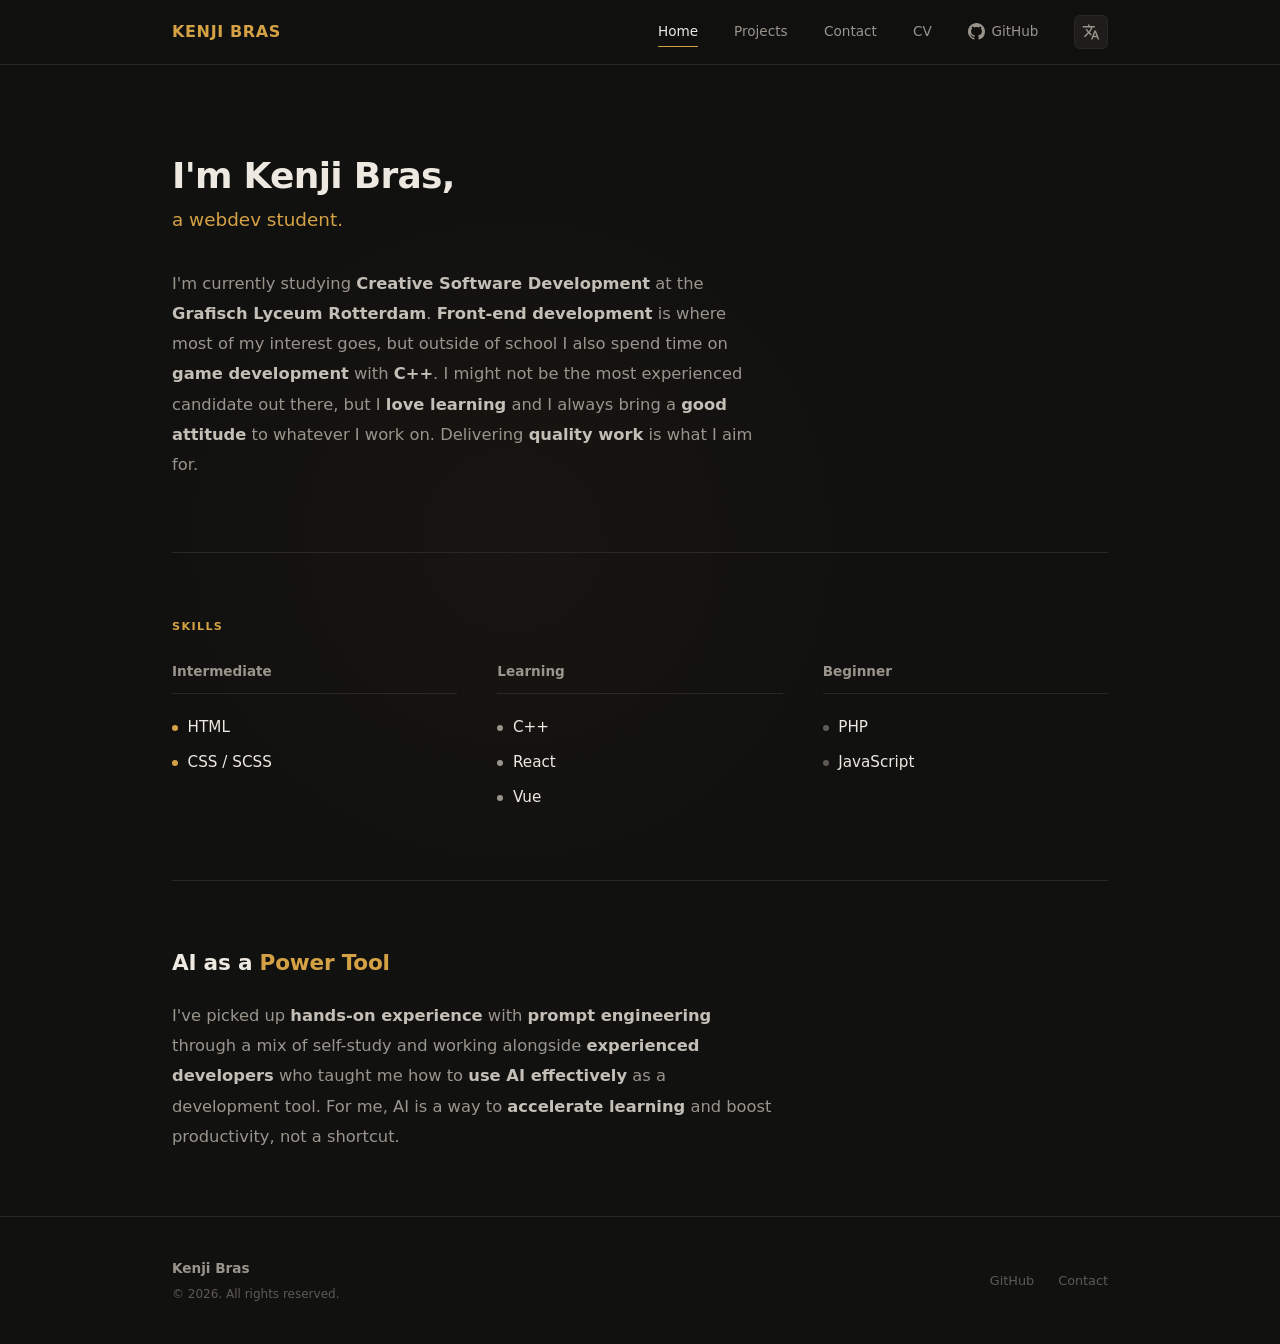
==== index.html @ 05b61f3d "Website af :D" ====
<!DOCTYPE html>
<html lang="en">
<head>
    <meta charset="UTF-8">
    <meta name="viewport" content="width=device-width, initial-scale=1.0">
    <title data-lang-en="Kenji Bras - Web Developer" data-lang-nl="Kenji Bras - Webontwikkelaar">Kenji Bras - Web Developer</title>
    <meta name="description" content="Portfolio of Kenji Bras, a Creative Software Development student at Grafisch Lyceum Rotterdam specialising in front-end development.">
    <style>.github-link svg{width:17px;height:17px;fill:currentColor}.lang-btn svg{width:18px;height:18px}.copy-btn svg,.cv-download svg{width:14px;height:14px;fill:currentColor}</style>
    <script>if(!sessionStorage.getItem('intro')&&!(window.matchMedia&&window.matchMedia('(prefers-reduced-motion:reduce)').matches))document.documentElement.classList.add('intro')</script>
    <link rel="stylesheet" href="css/styles.css">
</head>
<body>
    <header>
        <div class="header-inner">
            <a href="index.html" class="logo">KENJI BRAS</a>
            <nav>
                <a href="index.html" class="active" data-lang-en="Home" data-lang-nl="Home">Home</a>
                <a href="projects.html" data-lang-en="Projects" data-lang-nl="Projecten">Projects</a>
                <a href="contact.html" data-lang-en="Contact" data-lang-nl="Contact">Contact</a>
                <a href="assets/cv.pdf" class="cv-link">CV</a>
                <a href="https://github.com/Aflyingdino" target="_blank" rel="noopener" class="github-link" aria-label="GitHub">
                    <svg viewBox="0 0 16 16" aria-hidden="true"><path d="M8 0C3.58 0 0 3.58 0 8c0 3.54 2.29 6.53 5.47 7.59.4.07.55-.17.55-.38 0-.19-.01-.82-.01-1.49-2.01.37-2.53-.49-2.69-.94-.09-.23-.48-.94-.82-1.13-.28-.15-.68-.52-.01-.53.63-.01 1.08.58 1.23.82.72 1.21 1.87.87 2.33.66.07-.52.28-.87.51-1.07-1.78-.2-3.64-.89-3.64-3.95 0-.87.31-1.59.82-2.15-.08-.2-.36-1.02.08-2.12 0 0 .67-.21 2.2.82.64-.18 1.32-.27 2-.27.68 0 1.36.09 2 .27 1.53-1.04 2.2-.82 2.2-.82.44 1.1.16 1.92.08 2.12.51.56.82 1.27.82 2.15 0 3.07-1.87 3.75-3.65 3.95.29.25.54.73.54 1.48 0 1.07-.01 1.93-.01 2.2 0 .21.15.46.55.38A8.013 8.013 0 0016 8c0-4.42-3.58-8-8-8z"/></svg>
                    <span>GitHub</span>
                </a>
                <div class="lang-toggle">
                    <button class="lang-btn" aria-label="Change language">
                        <svg viewBox="0 0 24 24" aria-hidden="true"><path d="M12.87 15.07l-2.54-2.51.03-.03A17.52 17.52 0 0014.07 6H17V4h-7V2H8v2H1v2h11.17C11.5 7.92 10.44 9.75 9 11.35 8.07 10.32 7.3 9.19 6.69 8h-2c.73 1.63 1.73 3.17 2.98 4.56l-5.09 5.02L4 19l5-5 3.11 3.11.76-2.04zM18.5 10h-2L12 22h2l1.12-3h4.75L21 22h2l-4.5-12zm-2.62 7l1.62-4.33L19.12 17h-3.24z"/></svg>
                    </button>
                    <div class="lang-dropdown">
                        <button class="lang-option active" data-lang="en">English</button>
                        <button class="lang-option" data-lang="nl">Nederlands</button>
                    </div>
                </div>
            </nav>
        </div>
    </header>

    <main>
        <section class="hero reveal">
            <h1 data-lang-en="I'm Kenji Bras," data-lang-nl="Ik ben Kenji Bras,">I'm Kenji Bras,</h1>
            <p class="role" data-lang-en="a webdev student." data-lang-nl="een webdev student.">a webdev student.</p>
            <p data-lang-en="I'm currently studying &lt;strong&gt;Creative Software Development&lt;/strong&gt; at the &lt;strong&gt;Grafisch Lyceum Rotterdam&lt;/strong&gt;. &lt;strong&gt;Front-end development&lt;/strong&gt; is where most of my interest goes, but outside of school I also spend time on &lt;strong&gt;game development&lt;/strong&gt; with &lt;strong&gt;C++&lt;/strong&gt;. I might not be the most experienced candidate out there, but I &lt;strong&gt;love learning&lt;/strong&gt; and I always bring a &lt;strong&gt;good attitude&lt;/strong&gt; to whatever I work on. Delivering &lt;strong&gt;quality work&lt;/strong&gt; is what I aim for." data-lang-nl="Op dit moment studeer ik &lt;strong&gt;Creative Software Development&lt;/strong&gt; aan het &lt;strong&gt;Grafisch Lyceum Rotterdam&lt;/strong&gt;. Mijn interesse gaat vooral uit naar &lt;strong&gt;front-end development&lt;/strong&gt;, maar buiten school werk ik ook aan &lt;strong&gt;game development&lt;/strong&gt; met &lt;strong&gt;C++&lt;/strong&gt;. Ik ben misschien niet de meest ervaren kandidaat, maar ik &lt;strong&gt;vind het geweldig om te leren&lt;/strong&gt; en ik breng altijd een &lt;strong&gt;goede instelling&lt;/strong&gt; mee. &lt;strong&gt;Kwaliteit leveren&lt;/strong&gt; is waar ik voor ga.">
                I'm currently studying <strong>Creative Software Development</strong> at the
                <strong>Grafisch Lyceum Rotterdam</strong>. <strong>Front-end development</strong> is
                where most of my interest goes, but outside of school I also spend time on
                <strong>game development</strong> with <strong>C++</strong>. I might not be the most
                experienced candidate out there, but I <strong>love learning</strong> and I always bring
                a <strong>good attitude</strong> to whatever I work on. Delivering
                <strong>quality work</strong> is what I aim for.
            </p>
        </section>

        <div class="divider"></div>

        <section class="skills reveal reveal-d1">
            <h2 class="section-title" data-lang-en="Skills" data-lang-nl="Vaardigheden">Skills</h2>
            <div class="skills-columns">
                <div class="skill-group">
                    <h3 data-lang-en="Intermediate" data-lang-nl="Gemiddeld">Intermediate</h3>
                    <ul>
                        <li><span class="skill-dot"></span> HTML</li>
                        <li><span class="skill-dot"></span> CSS / SCSS</li>
                    </ul>
                </div>
                <div class="skill-group">
                    <h3 data-lang-en="Learning" data-lang-nl="Aan het leren">Learning</h3>
                    <ul>
                        <li><span class="skill-dot learning"></span> C++</li>
                        <li><span class="skill-dot learning"></span> React</li>
                        <li><span class="skill-dot learning"></span> Vue</li>
                    </ul>
                </div>
                <div class="skill-group">
                    <h3 data-lang-en="Beginner" data-lang-nl="Beginner">Beginner</h3>
                    <ul>
                        <li><span class="skill-dot beginner"></span> PHP</li>
                        <li><span class="skill-dot beginner"></span> JavaScript</li>
                    </ul>
                </div>
            </div>
        </section>

        <div class="divider"></div>

        <section class="ai-section reveal reveal-d2">
            <h2 data-lang-en="AI as a &lt;span&gt;Power Tool&lt;/span&gt;" data-lang-nl="AI als &lt;span&gt;Krachtig Hulpmiddel&lt;/span&gt;">AI as a <span>Power Tool</span></h2>
            <p data-lang-en="I've picked up &lt;strong&gt;hands-on experience&lt;/strong&gt; with &lt;strong&gt;prompt engineering&lt;/strong&gt; through a mix of self-study and working alongside &lt;strong&gt;experienced developers&lt;/strong&gt; who taught me how to &lt;strong&gt;use AI effectively&lt;/strong&gt; as a development tool. For me, AI is a way to &lt;strong&gt;accelerate learning&lt;/strong&gt; and boost productivity, not a shortcut." data-lang-nl="Ik heb &lt;strong&gt;praktijkervaring&lt;/strong&gt; opgedaan met &lt;strong&gt;prompt engineering&lt;/strong&gt; door een combinatie van zelfstudie en het samenwerken met &lt;strong&gt;ervaren developers&lt;/strong&gt; die me hebben geleerd hoe je &lt;strong&gt;AI effectief kunt inzetten&lt;/strong&gt; als ontwikkeltool. Voor mij is AI een manier om &lt;strong&gt;het leren te versnellen&lt;/strong&gt; en productiever te werken, geen shortcut.">
                I've picked up <strong>hands-on experience</strong> with
                <strong>prompt engineering</strong> through a mix of self-study and working alongside
                <strong>experienced developers</strong> who taught me how to
                <strong>use AI effectively</strong> as a development tool. For me, AI is a way to
                <strong>accelerate learning</strong> and boost productivity, not a shortcut.
            </p>
        </section>
    </main>

    <div class="cv-overlay" role="dialog" aria-modal="true" aria-labelledby="cv-title">
        <div class="cv-modal">
            <div class="cv-modal-header">
                <h2 id="cv-title">Curriculum Vitae</h2>
                <div class="cv-modal-actions">
                    <a href="assets/cv.pdf" download="Kenji_Bras_CV.pdf" class="cv-download">
                        <svg viewBox="0 0 24 24" aria-hidden="true"><path d="M19 9h-4V3H9v6H5l7 7 7-7zM5 18v2h14v-2H5z"/></svg>
                        <span data-lang-en="Download" data-lang-nl="Downloaden">Download</span>
                    </a>
                    <button class="cv-close" data-lang-en="Close" data-lang-nl="Sluiten">Close</button>
                </div>
            </div>
            <div class="cv-modal-body">
                <iframe data-src="assets/cv.pdf" title="CV Preview"></iframe>
            </div>
        </div>
    </div>

    <footer>
        <div class="footer-inner">
            <div class="footer-left">
                <span class="name">Kenji Bras</span>
                <span class="copy">&copy; 2026. All rights reserved.</span>
            </div>
            <div class="footer-links">
                <a href="https://github.com/Aflyingdino" target="_blank" rel="noopener">GitHub</a>
                <a href="contact.html">Contact</a>
            </div>
        </div>
    </footer>

    <script>
        (function () {
            var lang = localStorage.getItem('lang');
            if (lang === 'nl') {
                document.querySelectorAll('[data-lang-' + lang + ']').forEach(function (el) {
                    el.innerHTML = el.getAttribute('data-lang-' + lang);
                });
                var t = document.querySelector('title[data-lang-' + lang + ']');
                if (t) document.title = t.getAttribute('data-lang-' + lang);
                document.querySelectorAll('.lang-option').forEach(function (o) { o.classList.remove('active'); });
                var active = document.querySelector('.lang-option[data-lang="' + lang + '"]');
                if (active) active.classList.add('active');
                document.documentElement.lang = lang;
            }
        })();
    </script>
    <script src="js/main.js"></script>
</body>
</html>
---- css/styles.css ----
*, *::before, *::after {
    margin: 0;
    padding: 0;
    box-sizing: border-box;
}

:root {
    --bg-primary: #111110;
    --bg-secondary: #1a1917;
    --bg-card: #1e1d1b;
    --text-primary: #ede9e1;
    --text-secondary: #9a958c;
    --text-muted: #5e5a53;
    --text-bold: #c4bfb6;
    --accent: #d4a245;
    --accent-subtle: rgba(212, 162, 69, 0.08);
    --border: #2a2823;
    --font-sans: 'Segoe UI', system-ui, -apple-system, sans-serif;
}

html {
    scroll-behavior: smooth;
}

body {
    font-family: var(--font-sans);
    background-color: var(--bg-primary);
    color: var(--text-primary);
    line-height: 1.7;
    -webkit-font-smoothing: antialiased;
    min-height: 100vh;
    display: flex;
    flex-direction: column;
    isolation: isolate;
}

body::before {
    content: '';
    position: fixed;
    inset: 0;
    z-index: -1;
    pointer-events: none;
    background:
        radial-gradient(ellipse 600px 600px at 20% 30%, rgba(212, 162, 69, 0.03) 0%, transparent 70%),
        radial-gradient(ellipse 500px 500px at 75% 60%, rgba(212, 162, 69, 0.025) 0%, transparent 70%),
        radial-gradient(ellipse 400px 400px at 50% 80%, rgba(212, 162, 69, 0.02) 0%, transparent 70%);
    background-size: 200% 200%, 200% 200%, 200% 200%;
    animation: bgRipple 25s ease-in-out infinite;
}

@keyframes bgRipple {
    0%   { background-position: 30% 20%,  70% 60%,  50% 80%; }
    25%  { background-position: 50% 40%,  30% 40%,  70% 50%; }
    50%  { background-position: 70% 60%,  60% 20%,  30% 30%; }
    75%  { background-position: 40% 30%,  80% 70%,  60% 70%; }
    100% { background-position: 30% 20%,  70% 60%,  50% 80%; }
}

a {
    color: inherit;
    text-decoration: none;
}

img {
    display: block;
    max-width: 100%;
}

ul {
    list-style: none;
}

header {
    position: sticky;
    top: 0;
    z-index: 100;
    background-color: rgba(17, 17, 16, 0.9);
    -webkit-backdrop-filter: blur(12px);
    backdrop-filter: blur(12px);
    border-bottom: 1px solid var(--border);
}

.header-inner {
    max-width: 1000px;
    margin: 0 auto;
    padding: 0 2rem;
    display: flex;
    align-items: center;
    justify-content: space-between;
    height: 64px;
}

.logo {
    font-size: 1rem;
    font-weight: 600;
    color: var(--accent);
    letter-spacing: 0.04em;
    transition: color 0.2s;
}

.logo:hover {
    color: var(--text-primary);
}

nav {
    display: flex;
    align-items: center;
    gap: 2.25rem;
}

nav a {
    color: var(--text-secondary);
    font-size: 0.85rem;
    font-weight: 500;
    position: relative;
    transition: color 0.2s;
}

nav a:hover {
    color: var(--text-primary);
}

nav a.active {
    color: var(--text-primary);
}

nav a.active::after {
    content: '';
    position: absolute;
    bottom: -4px;
    left: 0;
    right: 0;
    height: 1.5px;
    background: var(--accent);
    border-radius: 1px;
}

.github-link {
    display: flex;
    align-items: center;
    gap: 0.4rem;
}

.github-link svg {
    width: 17px;
    height: 17px;
    fill: currentColor;
}

.lang-toggle {
    position: relative;
}

.lang-btn {
    display: flex;
    align-items: center;
    justify-content: center;
    width: 34px;
    height: 34px;
    background: var(--bg-card);
    border: 1px solid var(--border);
    border-radius: 6px;
    cursor: pointer;
    transition: border-color 0.2s;
    padding: 0;
}

.lang-btn:hover {
    border-color: var(--accent);
}

.lang-btn svg {
    width: 18px;
    height: 18px;
    fill: var(--text-secondary);
    transition: fill 0.2s;
}

.lang-btn:hover svg {
    fill: var(--text-primary);
}

.lang-dropdown {
    position: absolute;
    top: calc(100% + 8px);
    right: 0;
    min-width: 140px;
    background: var(--bg-card);
    border: 1px solid var(--border);
    border-radius: 8px;
    padding: 0.35rem 0;
    opacity: 0;
    visibility: hidden;
    transform: translateY(-4px);
    transition: opacity 0.15s, transform 0.15s, visibility 0.15s;
    z-index: 200;
}

.lang-toggle.open .lang-dropdown {
    opacity: 1;
    visibility: visible;
    transform: translateY(0);
}

.lang-option {
    display: block;
    width: 100%;
    padding: 0.5rem 1rem;
    background: none;
    border: none;
    color: var(--text-secondary);
    font-family: var(--font-sans);
    font-size: 0.85rem;
    text-align: left;
    cursor: pointer;
    transition: color 0.15s, background-color 0.15s;
}

.lang-option:hover {
    color: var(--text-primary);
    background: var(--accent-subtle);
}

.lang-option.active {
    color: var(--accent);
}

main {
    max-width: 1000px;
    margin: 0 auto;
    padding: 0 2rem;
    width: 100%;
    flex: 1;
}

.divider {
    height: 1px;
    background: var(--border);
}

.section-title {
    font-size: 0.7rem;
    text-transform: uppercase;
    letter-spacing: 0.12em;
    color: var(--accent);
    font-weight: 600;
    margin-bottom: 1.5rem;
}

.hero {
    padding: 5.5rem 0 4.5rem;
}

.hero h1 {
    font-size: 2.25rem;
    font-weight: 700;
    letter-spacing: -0.02em;
    line-height: 1.25;
    margin-bottom: 0.3rem;
}

.hero .role {
    font-size: 1.15rem;
    color: var(--accent);
    font-weight: 400;
    margin-bottom: 2rem;
}

.hero p {
    font-size: 1.02rem;
    color: var(--text-secondary);
    max-width: 600px;
    line-height: 1.85;
}

.hero p strong,
.ai-section p strong {
    color: var(--text-bold);
    font-weight: 600;
}

.skills {
    padding: 4rem 0;
}

.skills-columns {
    display: grid;
    grid-template-columns: repeat(3, 1fr);
    gap: 2.5rem;
}

.skill-group h3 {
    font-size: 0.85rem;
    font-weight: 600;
    color: var(--text-secondary);
    margin-bottom: 1rem;
    padding-bottom: 0.6rem;
    border-bottom: 1px solid var(--border);
}

.skill-group li {
    font-size: 0.95rem;
    color: var(--text-primary);
    display: flex;
    align-items: center;
    gap: 0.6rem;
    padding: 0.3rem 0;
}

.skill-dot {
    width: 6px;
    height: 6px;
    border-radius: 50%;
    background: var(--accent);
    flex-shrink: 0;
}

.skill-dot.learning {
    background: var(--text-secondary);
}

.skill-dot.beginner {
    background: var(--text-muted);
}

.ai-section {
    padding: 4rem 0;
}

.ai-section h2 {
    font-size: 1.35rem;
    font-weight: 600;
    letter-spacing: -0.01em;
    margin-bottom: 1.2rem;
}

.ai-section h2 span {
    color: var(--accent);
}

.ai-section p {
    font-size: 1.02rem;
    color: var(--text-secondary);
    max-width: 600px;
    line-height: 1.85;
}

.page-section {
    padding: 5rem 0 4rem;
}

.page-section h1 {
    font-size: 2rem;
    font-weight: 700;
    letter-spacing: -0.02em;
    margin-bottom: 2rem;
}

.page-section p {
    font-size: 1.02rem;
    color: var(--text-secondary);
    line-height: 1.85;
    max-width: 600px;
}

.section-intro {
    margin-bottom: 0.5rem;
}

.page-section p + p {
    margin-top: 1rem;
}

.placeholder-message {
    padding: 5rem 0;
    text-align: center;
}

.placeholder-message p {
    font-size: 1.1rem;
    color: var(--text-muted);
    max-width: none;
}

.contact-list {
    display: flex;
    flex-direction: column;
    gap: 1.25rem;
    margin-top: 2.5rem;
    max-width: 480px;
}

.contact-item {
    display: flex;
    align-items: center;
    gap: 1rem;
    padding: 1.15rem 1.35rem;
    background: var(--bg-card);
    border: 1px solid var(--border);
    border-radius: 8px;
}

.contact-item .contact-label {
    display: block;
    font-size: 0.72rem;
    text-transform: uppercase;
    letter-spacing: 0.08em;
    color: var(--text-muted);
    margin-bottom: 0.15rem;
}

.contact-item .contact-value {
    display: block;
    font-size: 0.95rem;
    color: var(--text-primary);
}

.contact-value-link {
    color: var(--text-primary);
    transition: color 0.2s;
}

.contact-value-link:hover {
    color: var(--accent);
}

.contact-info {
    flex: 1;
    min-width: 0;
    display: flex;
    flex-direction: column;
}

.copy-btn {
    margin-left: auto;
    flex-shrink: 0;
    background: none;
    border: 1px solid var(--border);
    border-radius: 5px;
    padding: 0.35rem 0.55rem;
    cursor: pointer;
    display: flex;
    align-items: center;
    transition: border-color 0.2s, color 0.2s;
    color: var(--text-muted);
}

.copy-btn:hover {
    border-color: var(--accent);
    color: var(--accent);
}

.copy-btn svg {
    width: 14px;
    height: 14px;
    fill: currentColor;
}

.cv-overlay {
    position: fixed;
    inset: 0;
    background: rgba(0, 0, 0, 0.7);
    z-index: 500;
    display: flex;
    align-items: center;
    justify-content: center;
    opacity: 0;
    visibility: hidden;
    transition: opacity 0.2s, visibility 0.2s;
}

.cv-overlay.open {
    opacity: 1;
    visibility: visible;
}

.cv-modal {
    background: var(--bg-secondary);
    border: 1px solid var(--border);
    border-radius: 10px;
    width: 90%;
    max-width: 800px;
    height: 85vh;
    display: flex;
    flex-direction: column;
    transform: scale(0.97);
    transition: transform 0.2s;
    overflow: hidden;
}

.cv-overlay.open .cv-modal {
    transform: scale(1);
}

body.cv-open {
    overflow: hidden;
}

.cv-modal-header {
    display: flex;
    align-items: center;
    justify-content: space-between;
    padding: 1rem 1.5rem;
    border-bottom: 1px solid var(--border);
    flex-shrink: 0;
}

.cv-modal-header h2 {
    font-size: 1rem;
    font-weight: 600;
}

.cv-modal-actions {
    display: flex;
    align-items: center;
    gap: 0.75rem;
}

.cv-modal-actions a,
.cv-modal-actions button {
    font-family: var(--font-sans);
    font-size: 0.8rem;
    font-weight: 500;
    padding: 0.4rem 1rem;
    border-radius: 5px;
    cursor: pointer;
    transition: background-color 0.15s, border-color 0.15s, color 0.15s;
}

.cv-download {
    display: inline-flex;
    align-items: center;
    gap: 0.4rem;
    background: var(--accent);
    color: var(--bg-primary);
    border: none;
    text-decoration: none;
}

.cv-download:hover {
    background: #c4932e;
}

.cv-download svg {
    width: 14px;
    height: 14px;
    fill: currentColor;
}

.cv-close {
    background: none;
    border: 1px solid var(--border);
    color: var(--text-secondary);
}

.cv-close:hover {
    border-color: var(--text-muted);
    color: var(--text-primary);
}

.cv-modal-body {
    flex: 1;
    overflow: hidden;
}

.cv-modal-body iframe {
    width: 100%;
    height: 100%;
    border: none;
}

.error-page {
    display: flex;
    flex-direction: column;
    align-items: center;
    justify-content: center;
    text-align: center;
    padding: 8rem 2rem;
    flex: 1;
}

.error-page h1 {
    font-size: 5rem;
    font-weight: 700;
    color: var(--accent);
    line-height: 1;
    margin-bottom: 0.5rem;
}

.error-page h2 {
    font-size: 1.25rem;
    font-weight: 600;
    margin-bottom: 1rem;
}

.error-page p {
    font-size: 1rem;
    color: var(--text-secondary);
    margin-bottom: 2.5rem;
    max-width: 400px;
}

.error-page a {
    font-size: 0.85rem;
    font-weight: 500;
    color: var(--accent);
    border: 1px solid var(--accent);
    border-radius: 6px;
    padding: 0.55rem 1.5rem;
    transition: background-color 0.2s, color 0.2s;
}

.error-page a:hover {
    background: var(--accent);
    color: var(--bg-primary);
}

/* ── First-Load Intro ── */

.intro-sweep {
    position: fixed;
    top: 0;
    left: 0;
    right: 0;
    height: 2px;
    background: linear-gradient(90deg, transparent, var(--accent) 20%, var(--accent) 80%, transparent);
    z-index: 9999;
    pointer-events: none;
    animation: sweepLine 0.9s cubic-bezier(0.4, 0, 0.2, 1) forwards;
}

@keyframes sweepLine {
    0%   { transform: translateX(-100%); }
    45%  { transform: translateX(0); opacity: 1; }
    100% { transform: translateX(100%); opacity: 0; }
}

html.intro header {
    animation: introHeader 0.6s cubic-bezier(0.16, 1, 0.3, 1) 0.12s both;
}

html.intro .logo {
    opacity: 0;
    animation: introLogo 0.5s cubic-bezier(0.16, 1, 0.3, 1) 0.25s both;
}

html.intro nav > a:nth-child(1) { animation: introNavItem 0.4s cubic-bezier(0.16, 1, 0.3, 1) 0.32s both; }
html.intro nav > a:nth-child(2) { animation: introNavItem 0.4s cubic-bezier(0.16, 1, 0.3, 1) 0.39s both; }
html.intro nav > a:nth-child(3) { animation: introNavItem 0.4s cubic-bezier(0.16, 1, 0.3, 1) 0.46s both; }
html.intro nav > a:nth-child(4) { animation: introNavItem 0.4s cubic-bezier(0.16, 1, 0.3, 1) 0.53s both; }
html.intro nav > .github-link   { animation: introNavItem 0.4s cubic-bezier(0.16, 1, 0.3, 1) 0.60s both; }
html.intro nav > .lang-toggle   { animation: introNavItem 0.4s cubic-bezier(0.16, 1, 0.3, 1) 0.67s both; }

html.intro main {
    animation: introContent 0.75s cubic-bezier(0.16, 1, 0.3, 1) 0.4s both;
}

html.intro footer {
    animation: introFadeUp 0.6s cubic-bezier(0.16, 1, 0.3, 1) 0.7s both;
}

/* During intro, parent animations handle reveal elements */
html.intro .reveal {
    opacity: 1;
    transform: none;
    transition: none;
}

@keyframes introHeader {
    from { opacity: 0; transform: translateY(-24px); }
    to   { opacity: 1; transform: translateY(0); }
}

@keyframes introLogo {
    from { opacity: 0; transform: translateX(-12px); }
    to   { opacity: 1; transform: translateX(0); }
}

@keyframes introNavItem {
    from { opacity: 0; transform: translateY(-8px) scale(0.95); }
    to   { opacity: 1; transform: translateY(0) scale(1); }
}

@keyframes introContent {
    from { opacity: 0; transform: translateY(48px); }
    to   { opacity: 1; transform: translateY(0); }
}

@keyframes introFadeUp {
    from { opacity: 0; transform: translateY(16px); }
    to   { opacity: 1; transform: translateY(0); }
}

/* ── Scroll Reveal ── */

.reveal {
    opacity: 0;
    transform: translateY(16px);
    transition: opacity 0.5s ease, transform 0.5s ease;
}

.reveal.revealed {
    opacity: 1;
    transform: translateY(0);
}

.reveal-d1 { transition-delay: 0.08s; }
.reveal-d2 { transition-delay: 0.16s; }
.reveal-d3 { transition-delay: 0.24s; }
.reveal-d4 { transition-delay: 0.32s; }

/* ── Micro-interactions ── */

.logo:active,
nav a:active,
.lang-btn:active,
.lang-option:active,
.cv-close:active,
.error-page a:active {
    transform: scale(0.96);
}

.cv-download:active {
    transform: scale(0.96);
    background: #b8852a;
}

.copy-btn:active {
    transform: scale(0.92);
    border-color: var(--accent);
    color: var(--accent);
}

.contact-item {
    transition: border-color 0.2s, transform 0.2s;
}

.contact-item:hover {
    border-color: var(--accent);
    transform: translateY(-2px);
}

.skill-group {
    transition: transform 0.2s;
}

.skill-group:hover {
    transform: translateY(-2px);
}

@media (prefers-reduced-motion: reduce) {
    .reveal {
        opacity: 1;
        transform: none;
        transition: none;
    }

    html.intro header,
    html.intro .logo,
    html.intro nav > a,
    html.intro nav > .github-link,
    html.intro nav > .lang-toggle,
    html.intro main,
    html.intro footer,
    .intro-sweep {
        animation: none !important;
        opacity: 1 !important;
        transform: none !important;
    }

    *, *::before, *::after {
        transition-duration: 0.01ms !important;
        scroll-behavior: auto !important;
    }

    body::before {
        animation: none !important;
        display: none;
    }
}

footer {
    border-top: 1px solid var(--border);
    margin-top: auto;
}

.footer-inner {
    max-width: 1000px;
    margin: 0 auto;
    padding: 2.5rem 2rem;
    display: flex;
    justify-content: space-between;
    align-items: center;
}

.footer-left {
    display: flex;
    flex-direction: column;
    gap: 0.25rem;
}

.footer-left .name {
    font-size: 0.85rem;
    font-weight: 600;
    color: var(--text-secondary);
}

.footer-left .copy {
    font-size: 0.75rem;
    color: var(--text-muted);
}

.footer-links {
    display: flex;
    gap: 1.5rem;
}

.footer-links a {
    font-size: 0.8rem;
    color: var(--text-muted);
    transition: color 0.2s;
}

.footer-links a:hover {
    color: var(--accent);
}

@media (max-width: 768px) {
    .header-inner {
        padding: 0 1.25rem;
    }

    nav {
        gap: 1.25rem;
    }

    nav a {
        font-size: 0.8rem;
    }

    .github-link span {
        display: none;
    }

    main {
        padding: 0 1.25rem;
    }

    .hero {
        padding: 3.5rem 0 3rem;
    }

    .hero h1 {
        font-size: 1.75rem;
    }

    .skills-columns {
        grid-template-columns: 1fr;
        gap: 2rem;
    }

    .skills {
        padding: 3rem 0;
    }

    .ai-section {
        padding: 3rem 0;
    }

    .page-section {
        padding: 3.5rem 0 3rem;
    }

    .footer-inner {
        padding: 2rem 1.25rem;
        flex-direction: column;
        gap: 1rem;
        text-align: center;
    }

    .footer-left {
        align-items: center;
    }

    .cv-modal {
        width: 96%;
        height: 80vh;
    }
}

@media (max-width: 480px) {
    nav {
        gap: 0.85rem;
    }

    .hero h1 {
        font-size: 1.5rem;
    }

    .hero .role {
        font-size: 1rem;
    }

    .contact-item {
        flex-direction: column;
        align-items: flex-start;
        gap: 0.5rem;
    }

    .copy-btn {
        align-self: flex-end;
    }
}
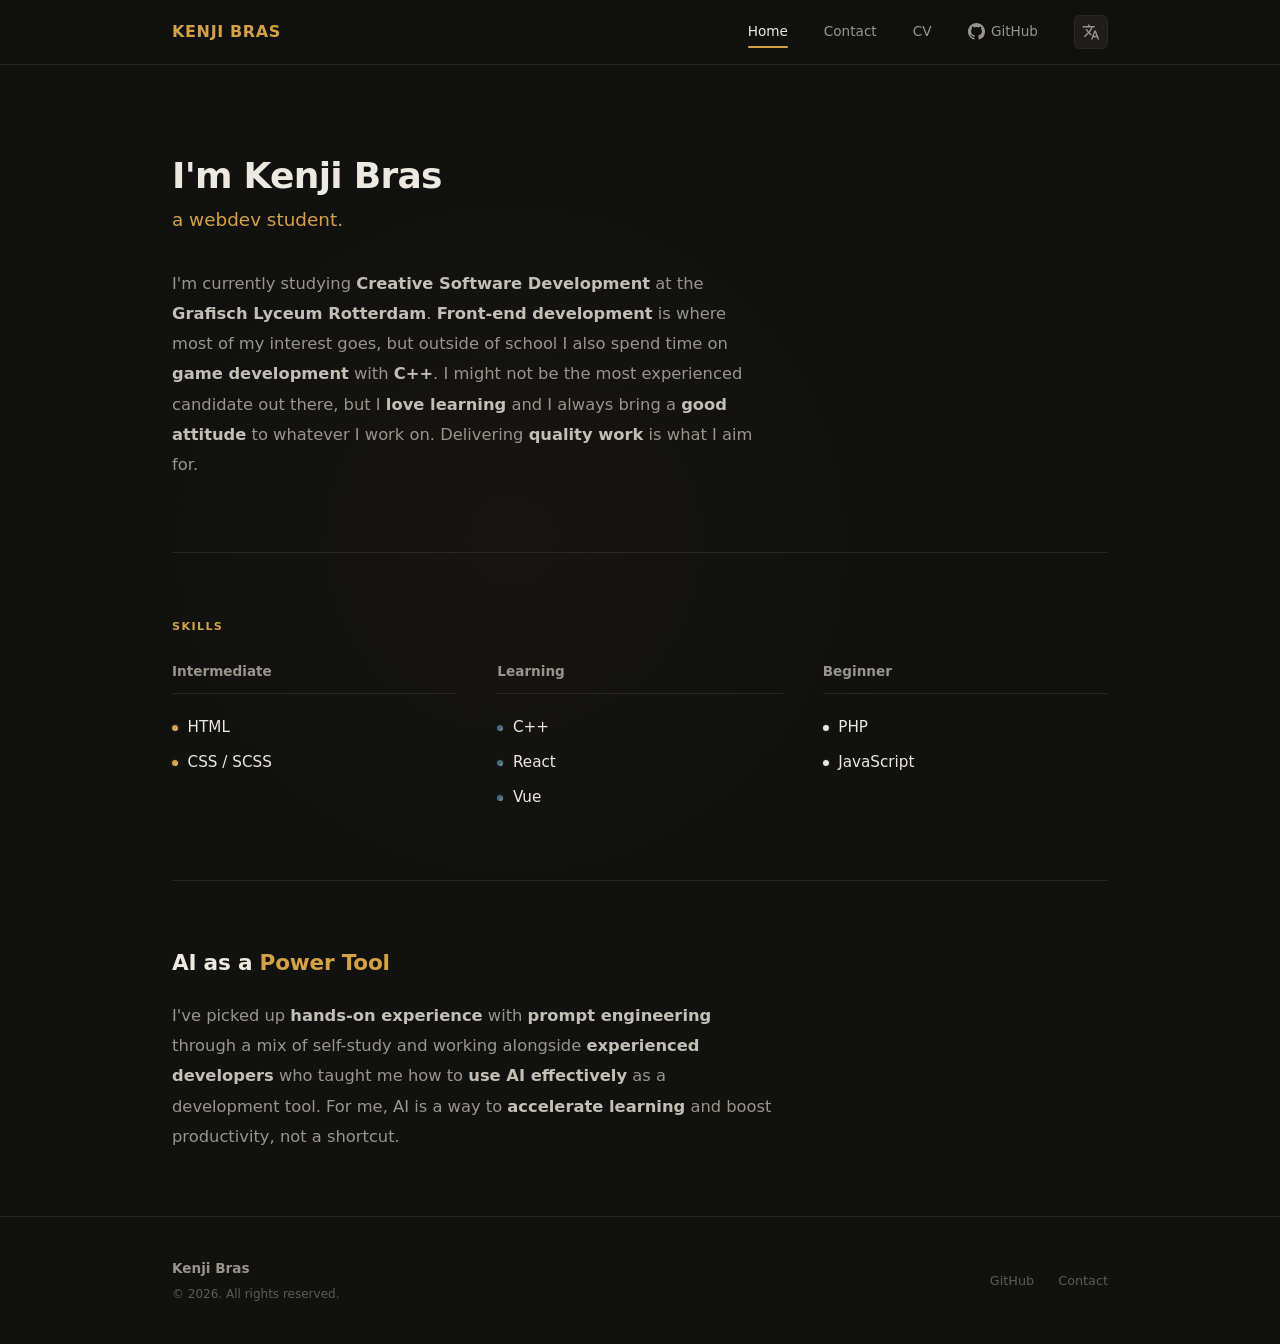
==== commit faf03aac: "Update styles and content: modify accent color, enhance skill-dot styles, and clean up index.html" ====
--- a/index.html
+++ b/index.html
@@ -6,7 +6,7 @@
     <title data-lang-en="Kenji Bras - Web Developer" data-lang-nl="Kenji Bras - Webontwikkelaar">Kenji Bras - Web Developer</title>
     <meta name="description" content="Portfolio of Kenji Bras, a Creative Software Development student at Grafisch Lyceum Rotterdam specialising in front-end development.">
     <style>.github-link svg{width:17px;height:17px;fill:currentColor}.lang-btn svg{width:18px;height:18px}.copy-btn svg,.cv-download svg{width:14px;height:14px;fill:currentColor}</style>
-    <script>if(!sessionStorage.getItem('intro')&&!(window.matchMedia&&window.matchMedia('(prefers-reduced-motion:reduce)').matches))document.documentElement.classList.add('intro')</script>
+    <!-- Logging/tracking removed -->
     <link rel="stylesheet" href="css/styles.css">
 </head>
 <body>
@@ -14,10 +14,9 @@
         <div class="header-inner">
             <a href="index.html" class="logo">KENJI BRAS</a>
             <nav>
-                <a href="index.html" class="active" data-lang-en="Home" data-lang-nl="Home">Home</a>
-                <a href="projects.html" data-lang-en="Projects" data-lang-nl="Projecten">Projects</a>
-                <a href="contact.html" data-lang-en="Contact" data-lang-nl="Contact">Contact</a>
-                <a href="assets/cv.pdf" class="cv-link">CV</a>
+                 <a href="index.html" class="active" data-lang-en="Home" data-lang-nl="Home">Home</a>
+                 <a href="contact.html" data-lang-en="Contact" data-lang-nl="Contact">Contact</a>
+                 <a href="assets/cv.pdf" class="cv-link">CV</a>
                 <a href="https://github.com/Aflyingdino" target="_blank" rel="noopener" class="github-link" aria-label="GitHub">
                     <svg viewBox="0 0 16 16" aria-hidden="true"><path d="M8 0C3.58 0 0 3.58 0 8c0 3.54 2.29 6.53 5.47 7.59.4.07.55-.17.55-.38 0-.19-.01-.82-.01-1.49-2.01.37-2.53-.49-2.69-.94-.09-.23-.48-.94-.82-1.13-.28-.15-.68-.52-.01-.53.63-.01 1.08.58 1.23.82.72 1.21 1.87.87 2.33.66.07-.52.28-.87.51-1.07-1.78-.2-3.64-.89-3.64-3.95 0-.87.31-1.59.82-2.15-.08-.2-.36-1.02.08-2.12 0 0 .67-.21 2.2.82.64-.18 1.32-.27 2-.27.68 0 1.36.09 2 .27 1.53-1.04 2.2-.82 2.2-.82.44 1.1.16 1.92.08 2.12.51.56.82 1.27.82 2.15 0 3.07-1.87 3.75-3.65 3.95.29.25.54.73.54 1.48 0 1.07-.01 1.93-.01 2.2 0 .21.15.46.55.38A8.013 8.013 0 0016 8c0-4.42-3.58-8-8-8z"/></svg>
                     <span>GitHub</span>
@@ -37,7 +36,7 @@
 
     <main>
         <section class="hero reveal">
-            <h1 data-lang-en="I'm Kenji Bras," data-lang-nl="Ik ben Kenji Bras,">I'm Kenji Bras,</h1>
+            <h1 data-lang-en="I'm Kenji Bras," data-lang-nl="Ik ben Kenji Bras,">I'm Kenji Bras</h1>
             <p class="role" data-lang-en="a webdev student." data-lang-nl="een webdev student.">a webdev student.</p>
             <p data-lang-en="I'm currently studying &lt;strong&gt;Creative Software Development&lt;/strong&gt; at the &lt;strong&gt;Grafisch Lyceum Rotterdam&lt;/strong&gt;. &lt;strong&gt;Front-end development&lt;/strong&gt; is where most of my interest goes, but outside of school I also spend time on &lt;strong&gt;game development&lt;/strong&gt; with &lt;strong&gt;C++&lt;/strong&gt;. I might not be the most experienced candidate out there, but I &lt;strong&gt;love learning&lt;/strong&gt; and I always bring a &lt;strong&gt;good attitude&lt;/strong&gt; to whatever I work on. Delivering &lt;strong&gt;quality work&lt;/strong&gt; is what I aim for." data-lang-nl="Op dit moment studeer ik &lt;strong&gt;Creative Software Development&lt;/strong&gt; aan het &lt;strong&gt;Grafisch Lyceum Rotterdam&lt;/strong&gt;. Mijn interesse gaat vooral uit naar &lt;strong&gt;front-end development&lt;/strong&gt;, maar buiten school werk ik ook aan &lt;strong&gt;game development&lt;/strong&gt; met &lt;strong&gt;C++&lt;/strong&gt;. Ik ben misschien niet de meest ervaren kandidaat, maar ik &lt;strong&gt;vind het geweldig om te leren&lt;/strong&gt; en ik breng altijd een &lt;strong&gt;goede instelling&lt;/strong&gt; mee. &lt;strong&gt;Kwaliteit leveren&lt;/strong&gt; is waar ik voor ga.">
                 I'm currently studying <strong>Creative Software Development</strong> at the
--- a/css/styles.css
+++ b/css/styles.css
@@ -13,7 +13,7 @@
     --text-muted: #5e5a53;
     --text-bold: #c4bfb6;
     --accent: #d4a245;
-    --accent-subtle: rgba(212, 162, 69, 0.08);
+    --accent-subtle: rgba(69, 90, 212, 0.08);
     --border: #2a2823;
     --font-sans: 'Segoe UI', system-ui, -apple-system, sans-serif;
 }
@@ -308,19 +308,22 @@
 }
 
 .skill-dot {
+    background: linear-gradient(135deg, var(--accent) 60%, #f0e6d2 100%);
+    box-shadow: 0 0 4px 0 rgba(212, 162, 69, 0.2);
     width: 6px;
     height: 6px;
     border-radius: 50%;
-    background: var(--accent);
     flex-shrink: 0;
 }
 
 .skill-dot.learning {
-    background: var(--text-secondary);
+    background: linear-gradient(135deg, #4a6a7a 60%, #b8d0e0 100%);
+    box-shadow: 0 0 4px 0 rgba(74, 106, 122, 0.2);
 }
 
 .skill-dot.beginner {
-    background: var(--text-muted);
+    background: linear-gradient(135deg, #eae7e2 60%, #d9d4cc 100%);
+    box-shadow: 0 0 4px 0 rgba(228, 228, 228, 0.15);
 }
 
 .ai-section {
